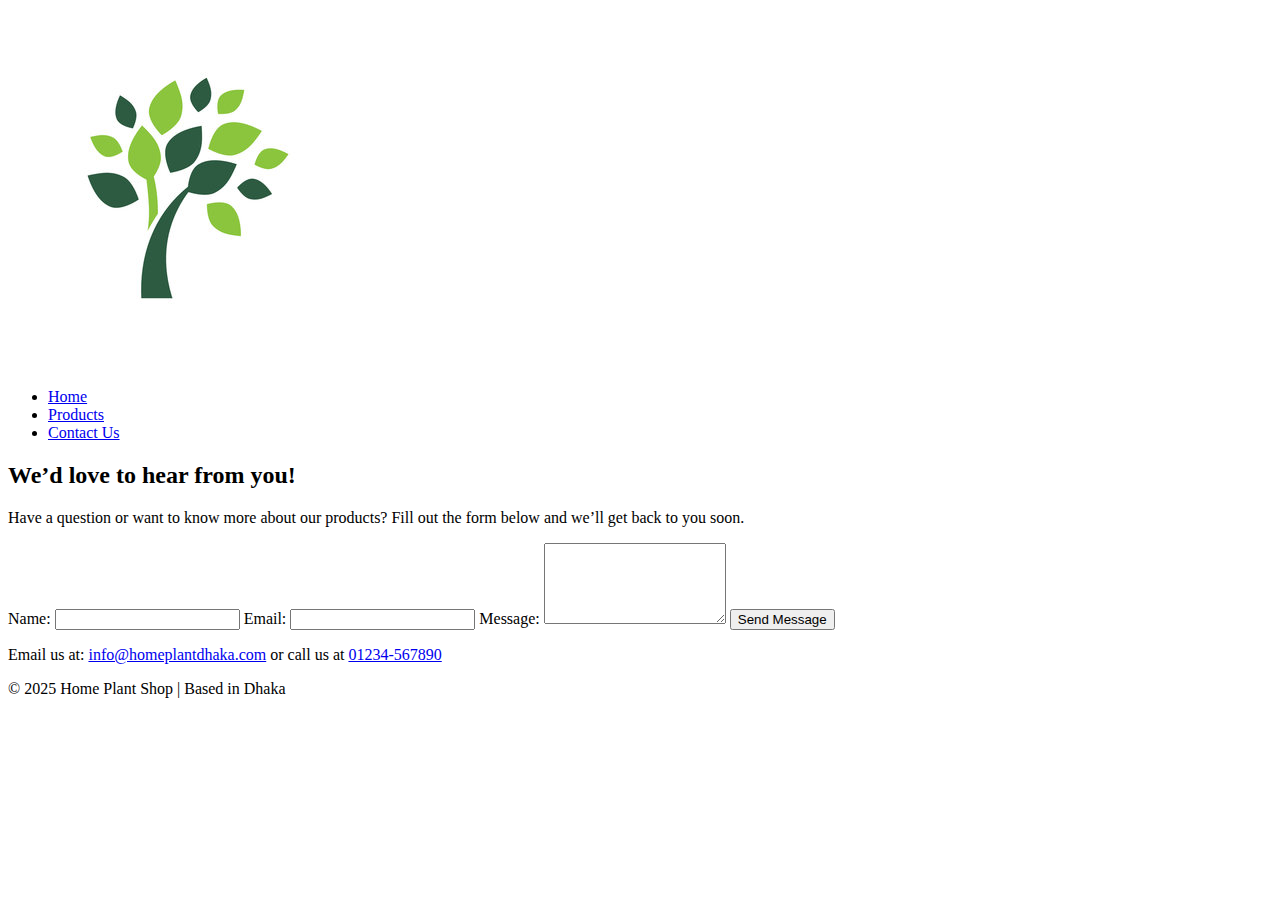
==== contact.html @ d06c0595 "4th" ====
<!DOCTYPE html>
<html lang="en">
<head>
    <meta charset="UTF-8">
    <meta name="viewport" content="width=device-width, initial-scale=1.0">
    <title>Contact Us</title>
    <link rel="stylesheet" href="style.css">
    <script src="script.js" defer></script>
</head>
<body>
    <!-- Created by: Akhoy Kumer Nibir Roy | ID: 2010427 -->

    <header>
        <img src="logo for mid.jpg" alt="Home Plant Shop Logo" class="logo">
        <nav>
            <ul>
                <li><a href="index.html">Home</a></li>
                <li><a href="products.html">Products</a></li>
                <li><a href="contact.html">Contact Us</a></li>
            </ul>
        </nav>
    </header>

    <main>
        <h2>We’d love to hear from you!</h2>
        <p>Have a question or want to know more about our products? Fill out the form below and we’ll get back to you soon.</p>

        <form action="#" method="POST" class="contact-form">
            <label for="name">Name:</label>
            <input type="text" id="name" name="name" required>

            <label for="email">Email:</label>
            <input type="email" id="email" name="email" required>

            <label for="message">Message:</label>
            <textarea id="message" name="message" rows="5" required></textarea>

            <button type="submit">Send Message</button>
        </form>

        <p>Email us at: <a href="mailto:info@homeplantdhaka.com">info@homeplantdhaka.com</a> or call us at <a href="tel:01234567890">01234-567890</a></p>
        
    </main>

    <footer>
        <p>&copy; 2025 Home Plant Shop | Based in Dhaka</p>
    </footer>
</body>
</html>
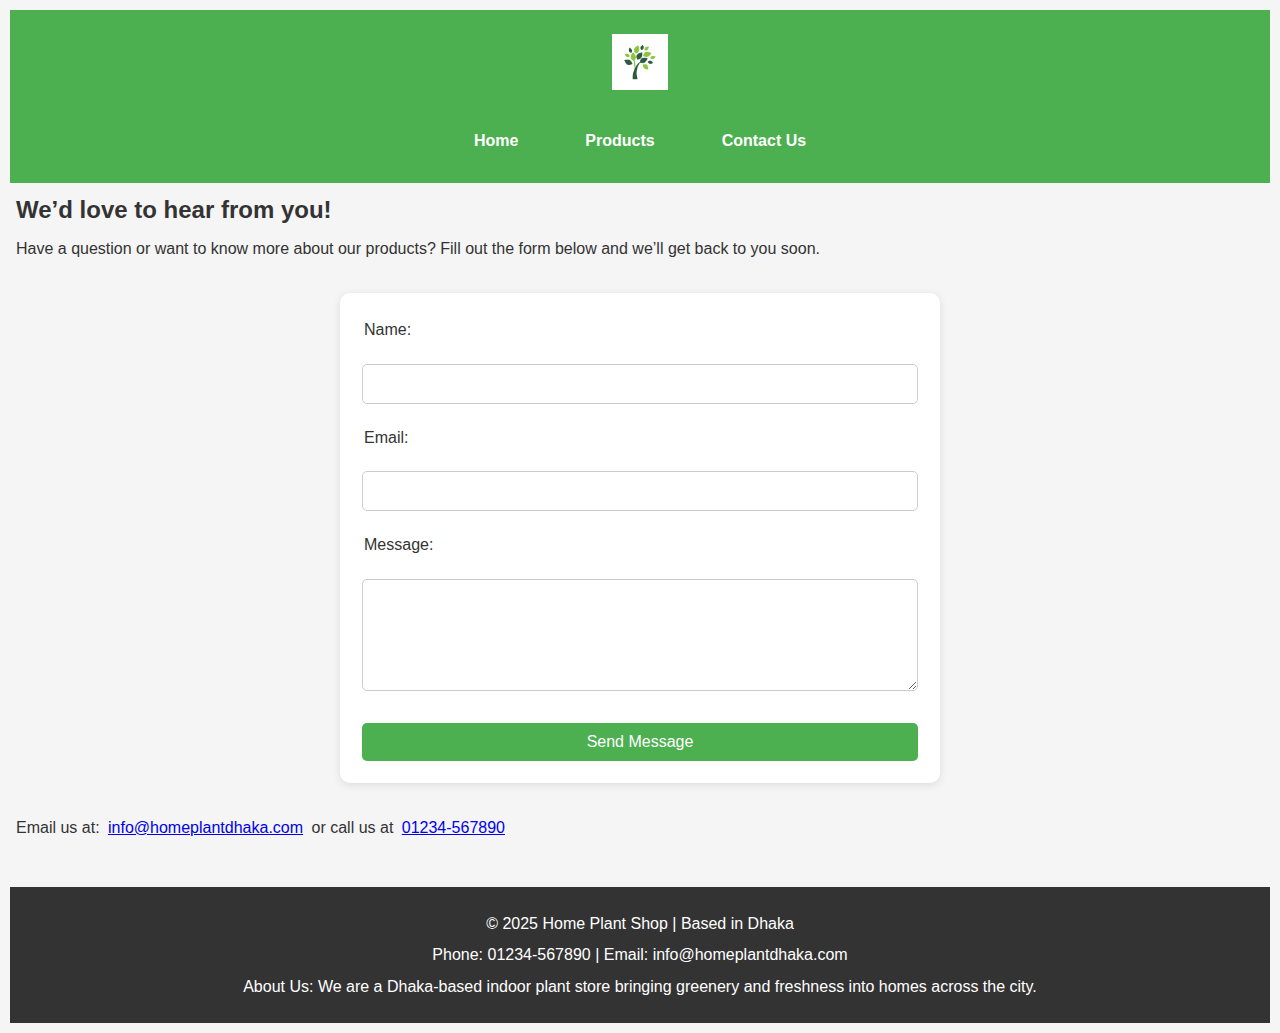
==== commit 9a944ea7: "5th" ====
--- a/contact.html
+++ b/contact.html
@@ -44,6 +44,8 @@
 
     <footer>
         <p>&copy; 2025 Home Plant Shop | Based in Dhaka</p>
+        <p>Phone: 01234-567890 | Email: info@homeplantdhaka.com</p>
+        <p>About Us: We are a Dhaka-based indoor plant store bringing greenery and freshness into homes across the city.</p>
     </footer>
 </body>
 </html>--- a/style.css
+++ b/style.css
@@ -0,0 +1,203 @@
+
+* {
+    margin: 2px;
+    padding: 2px                  ;
+    box-sizing: border-box;
+    font-family: Arial, sans-serif;
+}
+
+
+body {
+    background-color: #f5f5f5;
+    color: #333;
+    line-height: 1.6;
+}
+
+
+header {
+    background-color: #4CAF50;
+    padding: 20px;
+    text-align: center;
+    color: white;
+}
+
+.logo {
+    height: 60px;
+    margin-bottom: 10px;
+}
+
+nav {
+    margin-top: 10px;
+}
+
+nav ul {
+    list-style: none;
+    display: flex;
+    justify-content: center;
+    gap: 25px;
+    padding: 0;
+}
+
+nav ul li a {
+    text-decoration: none;
+    color: white;
+    padding: 8px 15px;
+    transition: background-color 0.3s ease;
+    border-radius: 5px;
+    font-weight: bold;
+}
+
+nav ul li a:hover {
+    background-color: white;
+    color: #4CAF50;
+}
+
+
+footer {
+    background-color: #333;
+    color: white;
+    text-align: center;
+    padding: 20px;
+    margin-top: 40px;
+}
+
+
+.home-flex {
+    display: flex;
+    justify-content: space-around;
+    align-items: center;
+    flex-wrap: wrap;
+    padding: 40px;
+    gap: 30px;
+}
+
+.text-content {
+    max-width: 500px;
+}
+
+.text-content h1 {
+    font-size: 2rem;
+    margin-bottom: 15px;
+    color: #2f2f2f;
+}
+
+.text-content p {
+    margin-bottom: 20px;
+    color: #444;
+}
+
+
+.image-content img {
+    width: auto;
+    height: auto;
+    margin: 10px;
+    border-radius: 10px;
+    box-shadow: 0 4px 8px rgba(0,0,0,0.1);
+}
+
+.product-grid {
+    display: grid;
+    grid-template-columns: repeat(auto-fit, minmax(250px, 1fr));
+    gap: 20px;
+    padding: 30px;
+}
+
+.product-item {
+    background-color: white;
+    padding: 20px;
+    border-radius: 10px;
+    text-align: center;
+    box-shadow: 0 2px 5px rgba(0,0,0,0.1);
+}
+
+.product-item img {
+    width: auto;
+    height: auto;
+    border-radius: 8px;
+    margin-bottom: 10px;
+}
+
+
+.contact-form {
+    max-width: 600px;
+    margin: 30px auto;
+    display: flex;
+    flex-direction: column;
+    gap: 15px;
+    padding: 20px;
+    background: white;
+    border-radius: 10px;
+    box-shadow: 0 2px 8px rgba(0, 0, 0, 0.1);
+}
+
+.contact-form input,
+.contact-form textarea {
+    padding: 10px;
+    border: 1px solid #ccc;
+    border-radius: 5px;
+    font-size: 1rem;
+}
+
+.contact-form button {
+    background-color: #4CAF50;
+    color: white;
+    border: none;
+    padding: 10px 15px;
+    font-size: 1rem;
+    border-radius: 5px;
+    cursor: pointer;
+    transition: background-color 0.3s ease;
+}
+
+.contact-form button:hover {
+    background-color: #45a049;
+}
+
+
+button {
+    background-color: #4CAF50;
+    color: white;
+    border: none;
+    padding: 10px 20px;
+    font-size: 1rem;
+    margin-top: 15px;
+    cursor: pointer;
+    border-radius: 5px;
+    transition: background-color 0.3s ease;
+}
+
+button:hover {
+    background-color: #45a049;
+}
+
+.image-content.product-grid {
+    display: grid;
+    grid-template-columns: repeat(auto-fit, minmax(250px, 1fr));
+    gap: 20px;
+    padding: 20px;
+}
+
+.image-content .product-item {
+    background-color: white;
+    padding: 20px;
+    border-radius: 10px;
+    text-align: center;
+    box-shadow: 0 4px 8px rgba(0,0,0,0.1);
+}
+
+.image-content .product-item img {
+    width: auto;
+    height: auto;
+    border-radius: 8px;
+    margin-bottom: 10px;
+}
+
+.image-content .product-item h3 {
+    margin-bottom: 5px;
+    color: #2f2f2f;
+}
+
+.image-content .product-item p {
+    margin-bottom: 10px;
+    color: #555;
+}
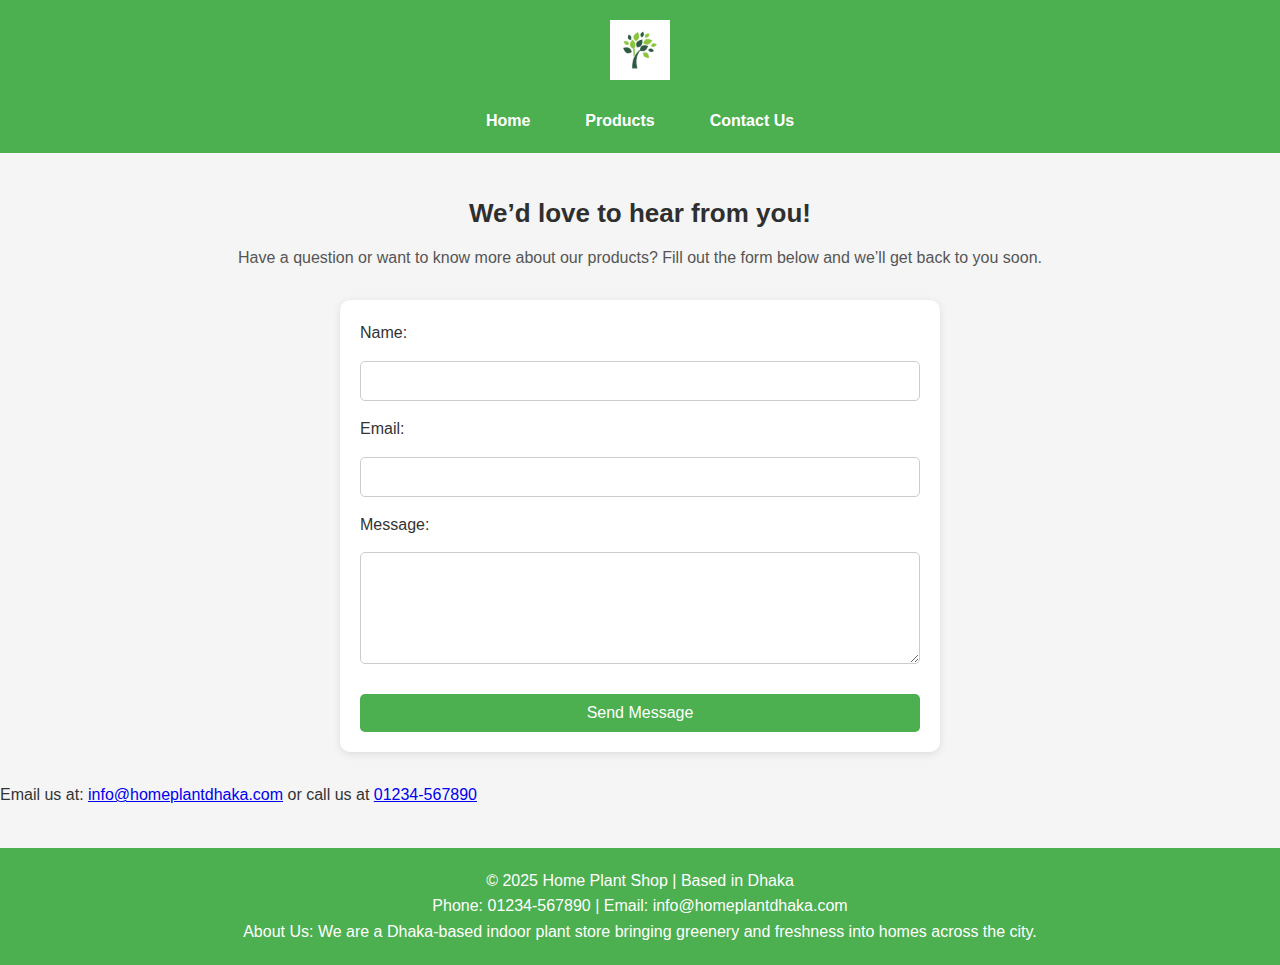
==== commit 89ed2430: "8th" ====
--- a/contact.html
+++ b/contact.html
@@ -22,8 +22,11 @@
     </header>
 
     <main>
-        <h2>We’d love to hear from you!</h2>
-        <p>Have a question or want to know more about our products? Fill out the form below and we’ll get back to you soon.</p>
+        <div class="contact-intro">
+            <h1>We’d love to hear from you!</h1>
+            <p>Have a question or want to know more about our products? Fill out the form below and we’ll get back to you soon.</p>
+        </div>
+        
 
         <form action="#" method="POST" class="contact-form">
             <label for="name">Name:</label>
--- a/style.css
+++ b/style.css
@@ -1,11 +1,10 @@
 
 * {
-    margin: 2px;
-    padding: 2px                  ;
+    margin: 0;
+    padding: 0;
     box-sizing: border-box;
     font-family: Arial, sans-serif;
 }
-
 
 body {
     background-color: #f5f5f5;
@@ -26,6 +25,7 @@
     margin-bottom: 10px;
 }
 
+
 nav {
     margin-top: 10px;
 }
@@ -54,7 +54,7 @@
 
 
 footer {
-    background-color: #333;
+    background-color: #4CAF50;
     color: white;
     text-align: center;
     padding: 20px;
@@ -67,54 +67,68 @@
     justify-content: space-around;
     align-items: center;
     flex-wrap: wrap;
-    padding: 40px;
-    gap: 30px;
+    padding: 30px;
+    gap: 20px;
 }
 
 .text-content {
     max-width: 500px;
 }
 
-.text-content h1 {
-    font-size: 2rem;
-    margin-bottom: 15px;
-    color: #2f2f2f;
-}
-
-.text-content p {
-    margin-bottom: 20px;
-    color: #444;
-}
-
-
 .image-content img {
-    width: auto;
+    width: 200px;
     height: auto;
     margin: 10px;
     border-radius: 10px;
     box-shadow: 0 4px 8px rgba(0,0,0,0.1);
 }
 
+
 .product-grid {
-    display: grid;
-    grid-template-columns: repeat(auto-fit, minmax(250px, 1fr));
-    gap: 20px;
+    display: flex;
+    flex-wrap: wrap;
+    justify-content: center;
+    gap: 30px;
     padding: 30px;
 }
 
-.product-item {
-    background-color: white;
-    padding: 20px;
+.product-card {
+    background-color: #fff;
     border-radius: 10px;
-    text-align: center;
-    box-shadow: 0 2px 5px rgba(0,0,0,0.1);
-}
-
-.product-item img {
-    width: auto;
+    box-shadow: 0 6px 12px rgba(0, 0, 0, 0.06);
+    padding: 20px;
+    width: 300px;
+    text-align: center;
+    transition: transform 0.3s ease;
+}
+
+.product-card:hover {
+    transform: translateY(-5px);
+}
+
+.product-card img {
+    width: 100%;
     height: auto;
     border-radius: 8px;
+    margin-bottom: 15px;
+}
+
+.product-card h3 {
+    font-size: 18px;
+    margin-bottom: 8px;
+    color: #222;
+}
+
+.product-card p {
     margin-bottom: 10px;
+    color: #666;
+    font-size: 14px;
+}
+
+.product-card .price {
+    font-weight: bold;
+    color: #FF6600;
+    font-size: 16px;
 }
 
 
@@ -170,34 +184,57 @@
     background-color: #45a049;
 }
 
-.image-content.product-grid {
-    display: grid;
-    grid-template-columns: repeat(auto-fit, minmax(250px, 1fr));
-    gap: 20px;
-    padding: 20px;
-}
-
-.image-content .product-item {
-    background-color: white;
-    padding: 20px;
-    border-radius: 10px;
-    text-align: center;
-    box-shadow: 0 4px 8px rgba(0,0,0,0.1);
-}
-
-.image-content .product-item img {
-    width: auto;
-    height: auto;
-    border-radius: 8px;
+
+@media screen and (max-width: 768px) {
+    .product-card {
+        width: 90%;
+    }
+
+    .home-flex {
+        flex-direction: column;
+        align-items: center;
+    }
+}
+.section-title {
+    text-align: center;
+    font-size: 28px;
+    margin-top: 30px;
+    color: #333;
+}
+
+.contact-intro {
+    text-align: center;
+    margin-top: 40px;
+    margin-bottom: 20px;
+    padding: 0 20px;
+}
+
+.contact-intro h1 {
+    font-size: 26px;
+    color: #2f2f2f;
     margin-bottom: 10px;
 }
 
-.image-content .product-item h3 {
-    margin-bottom: 5px;
+.contact-intro p {
+    font-size: 16px;
+    color: #555;
+}
+.intro-section {
+    text-align: center;
+    max-width: 800px;
+    margin: 40px auto;
+    padding: 0 20px;
+}
+
+.intro-section h1 {
+    font-size: 32px;
     color: #2f2f2f;
-}
-
-.image-content .product-item p {
-    margin-bottom: 10px;
-    color: #555;
-}
+    margin-bottom: 20px;
+}
+
+.intro-section p {
+    font-size: 16px;
+    color: #444;
+    margin-bottom: 16px;
+    line-height: 1.7;
+}
